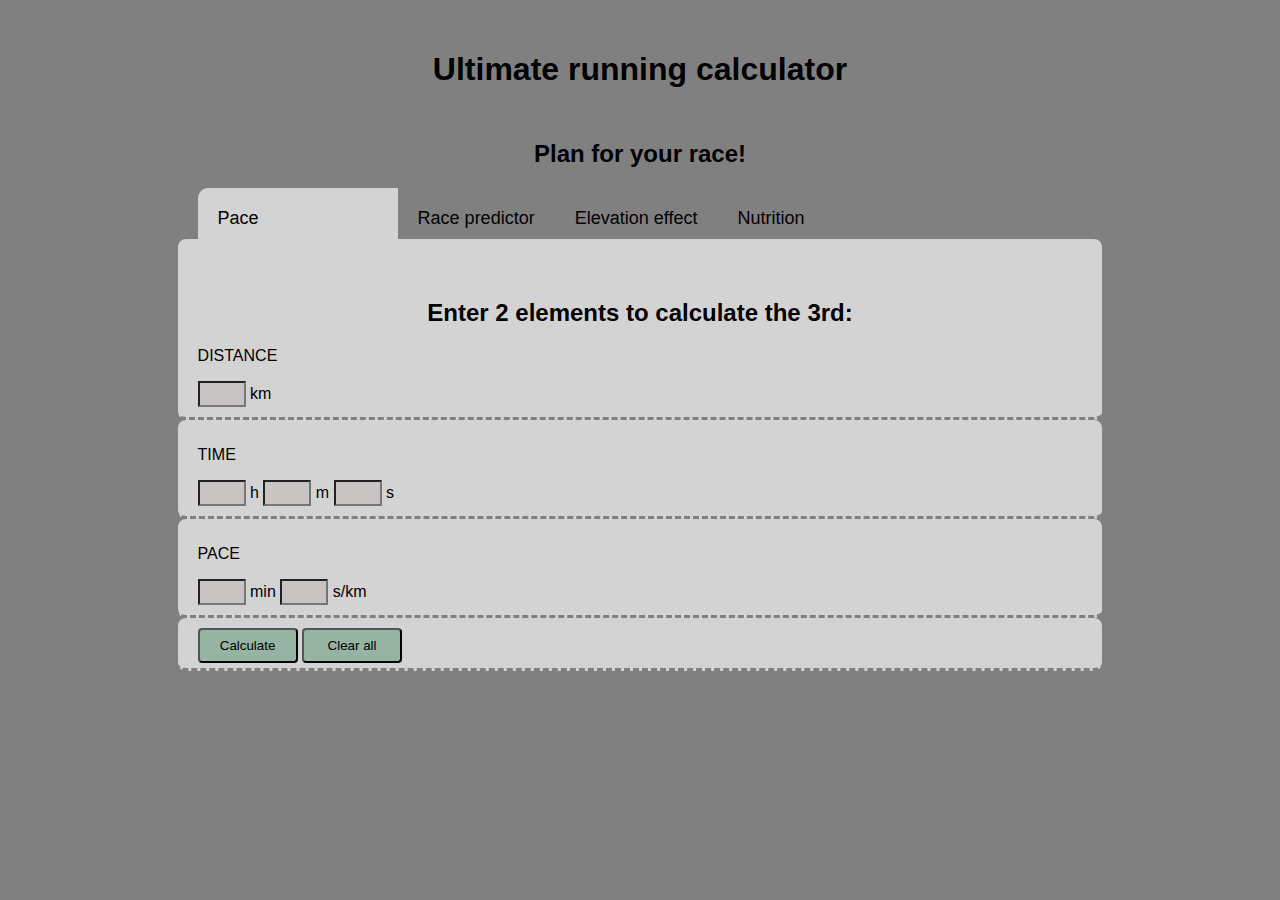
==== index.html @ 8b99d4f2 "Add files via upload" ====
<!DOCTYPE html>

<html lang=en>
    <head>

    <title>Ultimate running calculator</title>
    <meta charset="UTF-8">
    <meta name="viewport" content="width=device-width, initial-scale=1">
    <link rel="stylesheet" href="css/runningCal.css">
    <script src="apps/apps.js"></script>
    </head>
    <body>
        <header>
            <h1>Ultimate running calculator</h1>
            <h2>Plan for your race!</h2>
        </header>

        <div id = "calMenu">
            <a class = "button position" onclick="changePosition()" href="index.html" style="border-top-left-radius: 10px;">Pace</a>
            <a class = "button" href = #>Race predictor</a>
            <a class = "button" href = #>Elevation effect</a>
            <a class = "button" href = # style="border-top-right-radius: 10px;">Nutrition</a>
        </div>

        <div id="runCalculator">
            <div class="input-area">
            <h2>Enter 2 elements to calculate the 3rd:</h2>
            <p class="chosenOperand">Distance</p>   
            <input type="number" name="operand" id="distance" min = 0.1 /> km
             <!--   <select id="operand1-type">
                    <option value="km">km</option>
                    <option value="mi">mi</option>
              ``  </select> -->   
            </div>

            <div class="input-area">
                <p class="chosenOperand">Time</p>   
                <input type="number" name="operand" id="tH" min= 0 /><span> h</span>
                <input type="number" name="operand" id="tM" min= 0 /><span> m</span>
                <input type="number" name="operand" id="tS" min= 0 /><span> s</span>
            </div>

            <div class="input-area">
                <p class="chosenOperand">Pace</p>   
                <input type="number" name="operand" id="minPerK" min= 0 /><span> min</span>
                <input type="number" name="operand" id="secPerK" min= 0 /><span> s/km</span>
            </div>
            
            <div class="submit-area">
            <input type="submit" id="submitButton" value="Calculate">
            <input type="submit" id="clearButton" value="Clear all">

            </div>
        </div>
        
        <script> 
        document.getElementById("submitButton").addEventListener("click", calculateIt);
        document.getElementById("clearButton").addEventListener("click", clearAll);
        </script>
        
        <!--<div class="output-area">
            <h2>Output</h2>
         
            <h3>Operation</h2>
            <span id="final-operation">???</span>
        
            
            <h3>Return Value:</h2>
            <span id="result">???</span>
            </div>
        </div> -->

    </body>

</html>
---- css/runningCal.css ----
body {
    background-color: grey;
    font-family: 'Franklin Gothic Medium', 'Arial Narrow', Arial, sans-serif;
}

h1, h2 {
    text-align: center;
    padding-top: 30px;
    
}

p {
    text-align: left;
    text-transform: uppercase;
}

.input-area {
    margin: auto;
    width: 70%;
    padding: 10px 20px 10px 20px;
    background-color: lightgray;
    border-radius: 8px;
    border-bottom-style: dashed;
    border-bottom-color: grey   ;
}


#calMenu {
    display: flex;
    flex: 20%;
    flex-direction: row;
    margin: auto;
    width: 70%;
    padding: 0px;
    font-size: large;
    animation: fading 1s;
}


  
  @keyframes fading {
    from {opacity: 0.5;}
    to {opacity: 1;}
  }

input {
    width: 40px;
    height: 20px;
    background-color: rgb(201, 196, 196);
}


.button {
    background-color: inherit;
    border: none;
    outline: none;
    cursor: pointer;
    text-decoration: none;
    padding: 20px 20px 10px;
    color: black;
}

.button:hover {
    background-color: rgba(175, 166, 166, 0.699);
    color: darkred;
    animation: fading 1s;

} 

.position {
    background-color: lightgray;
    width: 160px;
    padding-bottom: 10px;
}

.submit-area {
    margin: auto;
    width: 70%;
    padding: 10px 20px 10px 20px;
    background-color: lightgray;
    border-radius: 8px;
    border-bottom-style: dashed;
    border-bottom-color: grey;
    height: 30px;
    
}



input[type=submit] {
   height: 35px; 
   width:100px;
   background-color: rgb(149, 180, 163);
   cursor: pointer;
   border-radius: 4px;
}

.clearfix::after {
    content: "";
    clear: both;
    display: table;
  }
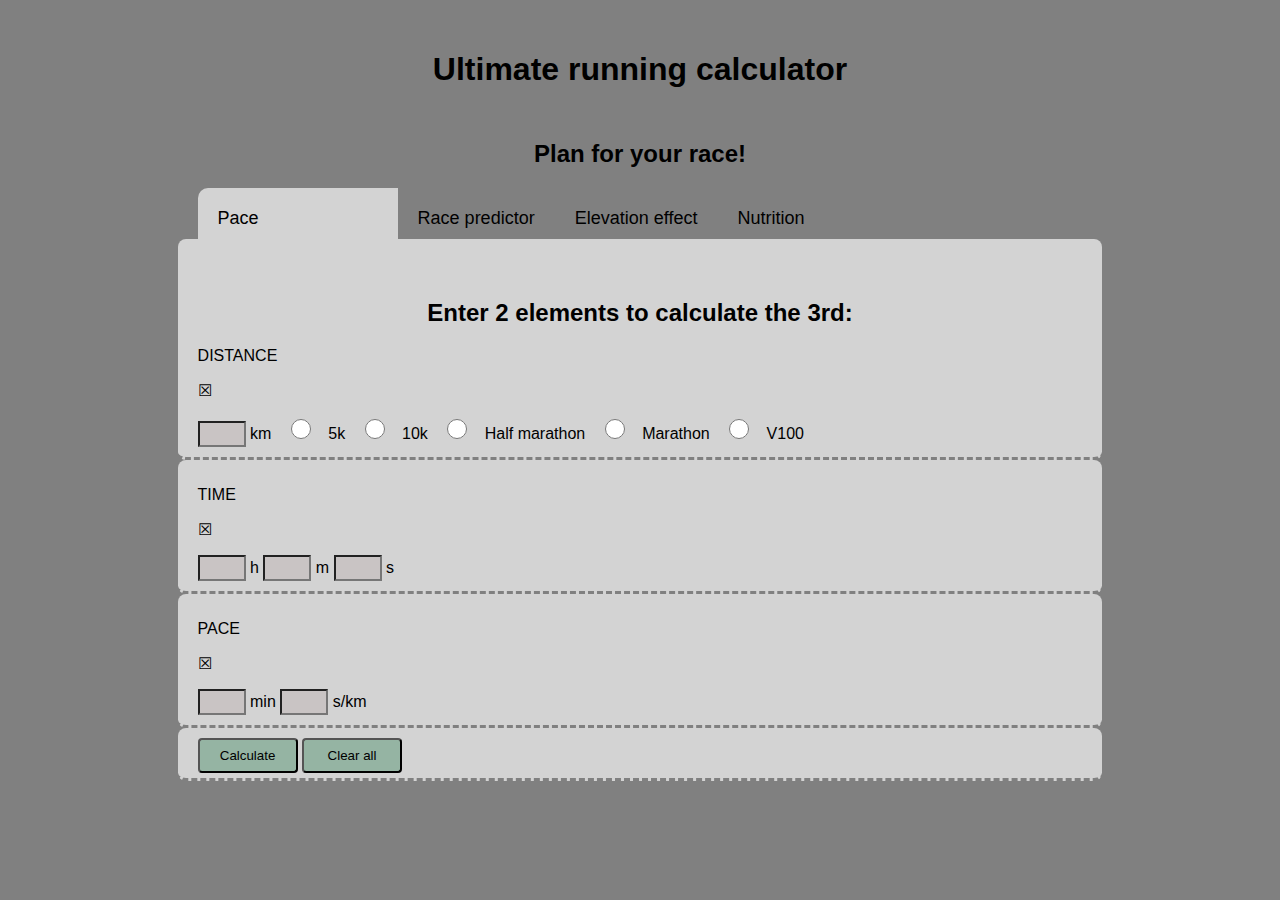
==== commit 9cdfd279: "Add files via upload" ====
--- a/index.html
+++ b/index.html
@@ -26,24 +26,35 @@
             <div class="input-area">
             <h2>Enter 2 elements to calculate the 3rd:</h2>
             <p class="chosenOperand">Distance</p>   
+            <p class = "clearElement" title = "Clear distance selection" onclick=clearDistance()>&#9746;&nbsp;&nbsp;</p>   
             <input type="number" name="operand" id="distance" min = 0.1 /> km
-             <!--   <select id="operand1-type">
+           <!-- <div id="fixedDistances"> -->
+                <input type="radio" onclick=radioDis() name="raceDistance" value=5> 5k
+                <input type="radio" onclick=radioDis() name="raceDistance" value=10> 10k
+                <input type="radio" onclick=radioDis() name="raceDistance" value=21.098> Half marathon
+                <input type="radio" onclick=radioDis() name="raceDistance" value=42.195> Marathon
+                <input type="radio" onclick=radioDis() name="raceDistance" value=98.4> V100
+              <!-- </div>
+               <select id="operand1-type">
                     <option value="km">km</option>
                     <option value="mi">mi</option>
               ``  </select> -->   
             </div>
 
             <div class="input-area">
-                <p class="chosenOperand">Time</p>   
+                <p class="chosenOperand">Time</p>
+                <p class = "clearElement" title = "Clear time selection" onclick = clearTime()>&#9746;&nbsp;&nbsp;</p>   
                 <input type="number" name="operand" id="tH" min= 0 /><span> h</span>
                 <input type="number" name="operand" id="tM" min= 0 /><span> m</span>
                 <input type="number" name="operand" id="tS" min= 0 /><span> s</span>
+
             </div>
 
             <div class="input-area">
-                <p class="chosenOperand">Pace</p>   
-                <input type="number" name="operand" id="minPerK" min= 0 /><span> min</span>
-                <input type="number" name="operand" id="secPerK" min= 0 /><span> s/km</span>
+                <p class = "chosenOperand">Pace</p>   
+                <p class = "clearElement" title = "Clear pace selection" onclick = clearPace()>&#9746;&nbsp;&nbsp;</p>   
+                <input type = "number" name = "operand" id = "minPerK" min = 0 /><span> min</span>
+                <input type = "number" name = "operand" id = "secPerK" min = 0 /><span> s/km</span>
             </div>
             
             <div class="submit-area">
@@ -55,7 +66,7 @@
         
         <script> 
         document.getElementById("submitButton").addEventListener("click", calculateIt);
-        document.getElementById("clearButton").addEventListener("click", clearAll);
+        document.getElementById("clearButton").addEventListener("click", clearAll);        
         </script>
         
         <!--<div class="output-area">
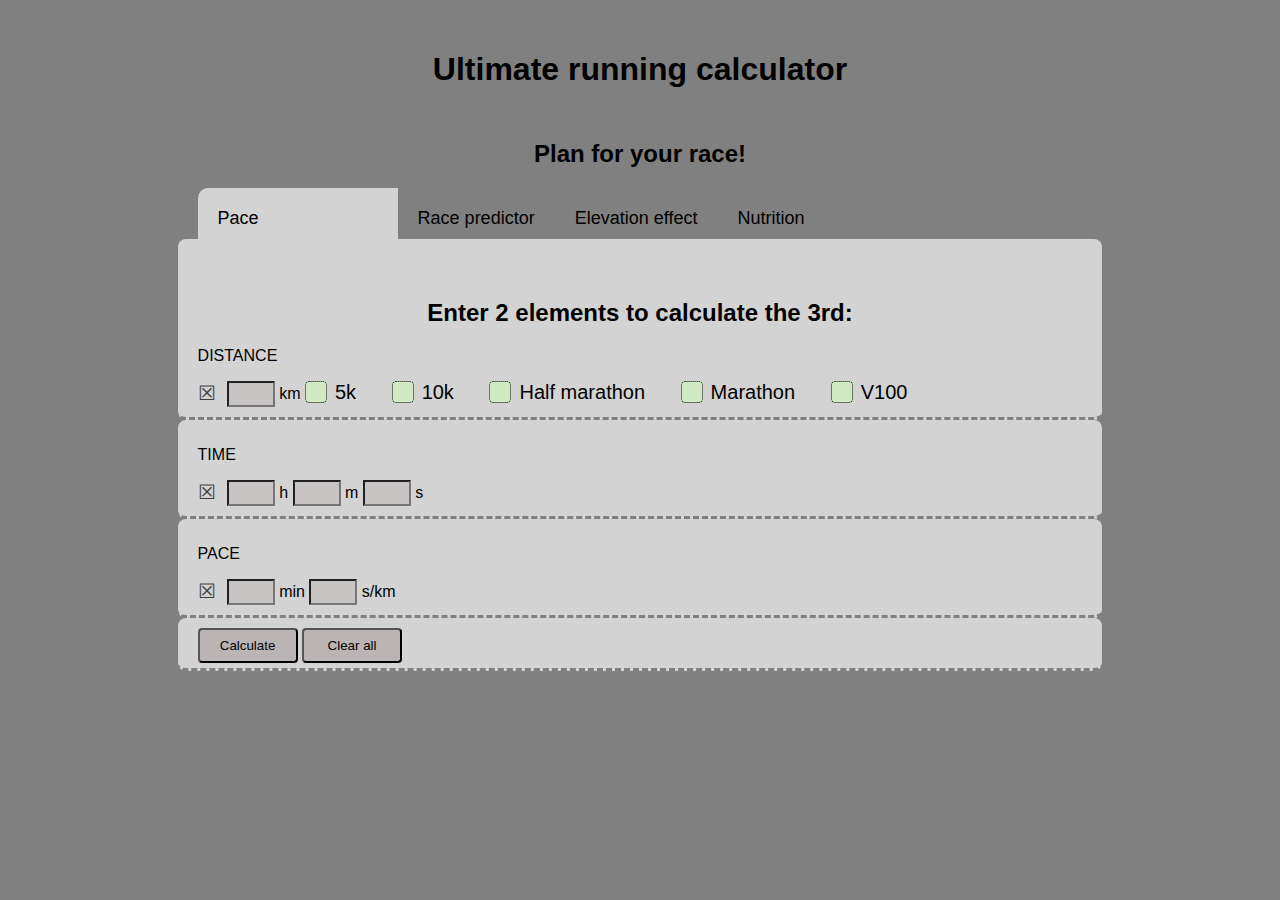
==== commit a70599e1: "Add files via upload" ====
--- a/index.html
+++ b/index.html
@@ -15,9 +15,9 @@
             <h2>Plan for your race!</h2>
         </header>
 
-        <div id = "calMenu">
-            <a class = "button position" onclick="changePosition()" href="index.html" style="border-top-left-radius: 10px;">Pace</a>
-            <a class = "button" href = #>Race predictor</a>
+        <div id = "mainNav">
+            <a class = "button position" href="index.html" style="border-top-left-radius: 10px;">Pace</a>
+            <a class = "button" href = "race.html">Race predictor</a>
             <a class = "button" href = #>Elevation effect</a>
             <a class = "button" href = # style="border-top-right-radius: 10px;">Nutrition</a>
         </div>
@@ -29,16 +29,26 @@
             <p class = "clearElement" title = "Clear distance selection" onclick=clearDistance()>&#9746;&nbsp;&nbsp;</p>   
             <input type="number" name="operand" id="distance" min = 0.1 /> km
            <!-- <div id="fixedDistances"> -->
+            <label class="container">
                 <input type="radio" onclick=radioDis() name="raceDistance" value=5> 5k
+                <span class="checkmark"></span>
+            </label>
+            <label class="container">
                 <input type="radio" onclick=radioDis() name="raceDistance" value=10> 10k
+                <span class="checkmark"></span>
+            </label>
+            <label class="container">
                 <input type="radio" onclick=radioDis() name="raceDistance" value=21.098> Half marathon
+                <span class="checkmark"></span>
+            </label>
+            <label class="container"> 
                 <input type="radio" onclick=radioDis() name="raceDistance" value=42.195> Marathon
+                <span class="checkmark"></span>
+            </label>
+            <label class="container">
                 <input type="radio" onclick=radioDis() name="raceDistance" value=98.4> V100
-              <!-- </div>
-               <select id="operand1-type">
-                    <option value="km">km</option>
-                    <option value="mi">mi</option>
-              ``  </select> -->   
+                <span class="checkmark"></span>
+            </label>
             </div>
 
             <div class="input-area">
@@ -66,20 +76,11 @@
         
         <script> 
         document.getElementById("submitButton").addEventListener("click", calculateIt);
-        document.getElementById("clearButton").addEventListener("click", clearAll);        
+        document.getElementById("clearButton").addEventListener("click", clearAll);   
+
+
         </script>
         
-        <!--<div class="output-area">
-            <h2>Output</h2>
-         
-            <h3>Operation</h2>
-            <span id="final-operation">???</span>
-        
-            
-            <h3>Return Value:</h2>
-            <span id="result">???</span>
-            </div>
-        </div> -->
 
     </body>
 
--- a/css/runningCal.css
+++ b/css/runningCal.css
@@ -16,6 +16,22 @@
     text-transform: uppercase;
 }
 
+.clearElement {
+    float: left;
+    margin: auto;
+    font-size: 20px;
+    cursor: pointer;
+    opacity: 0.7;
+}
+
+.clearElement:hover {
+    opacity: 1;
+}
+
+.fixedDistances {
+    float: right;
+}
+
 .input-area {
     margin: auto;
     width: 70%;
@@ -27,7 +43,7 @@
 }
 
 
-#calMenu {
+#mainNav {
     display: flex;
     flex: 20%;
     flex-direction: row;
@@ -40,7 +56,7 @@
 
 
   
-  @keyframes fading {
+@keyframes fading {
     from {opacity: 0.5;}
     to {opacity: 1;}
   }
@@ -52,7 +68,7 @@
 }
 
 
-.button {
+.button, .button1 {
     background-color: inherit;
     border: none;
     outline: none;
@@ -62,6 +78,10 @@
     color: black;
 }
 
+.button1 {
+    cursor:not-allowed;
+}
+
 .button:hover {
     background-color: rgba(175, 166, 166, 0.699);
     color: darkred;
@@ -69,7 +89,7 @@
 
 } 
 
-.position {
+a.position {
     background-color: lightgray;
     width: 160px;
     padding-bottom: 10px;
@@ -92,13 +112,77 @@
 input[type=submit] {
    height: 35px; 
    width:100px;
-   background-color: rgb(149, 180, 163);
+   background-color: rgba(175, 166, 166, 0.699);
    cursor: pointer;
    border-radius: 4px;
+}
+
+input[type=submit]:hover {
+    background-color: rgb(149, 180, 163);
 }
 
 .clearfix::after {
     content: "";
     clear: both;
     display: table;
-  }+  }
+
+#projectedResult {
+    padding-left: 100px;
+}
+
+input[type=radio] {
+    position: absolute;
+    opacity: 0;
+    cursor: pointer;
+}
+
+.checkmark {
+    position: absolute;
+    top: 0;
+    left: 0;
+    height: 20px;
+    width: 20px;
+    background-color: rgb(209, 233, 195);
+    border-style: dotted;
+    border-width: 1px;
+    border-radius: 20%;
+  }
+
+.container {
+    position: relative;
+    padding-left: 30px;
+    padding-right: 30px;
+    margin-bottom: 0px;
+    cursor: pointer;
+    font-size: 20px;
+}
+  
+.container:hover input ~ .checkmark {
+    background-color: rgb(159, 197, 164);
+    border-width: 1.5px;
+    border-style: dashed;
+  }
+
+  .container input:checked ~ .checkmark {
+    background-color: #17803a;
+  }
+
+  .checkmark:after {
+    content: "";
+    position: absolute;
+    display: none;
+  }
+
+  .container input:checked ~ .checkmark:after {
+    display: block;
+  }
+
+  .container .checkmark:after {
+   top: 5px;
+   left: 5px;
+   width: 10px;
+   height: 10px;
+   border-radius: 20%;
+   background: rgb(209, 233, 195);
+}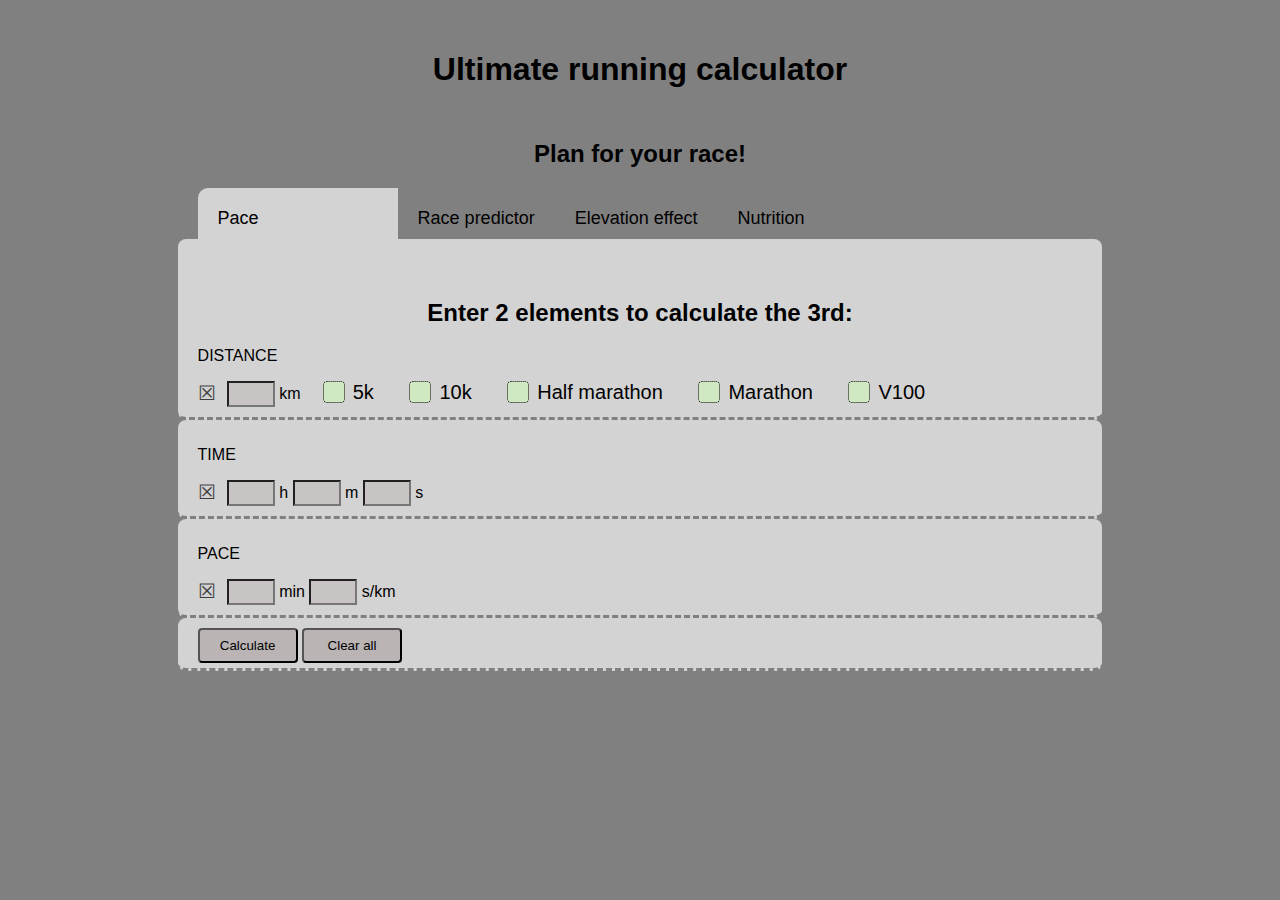
==== commit 89005714: "Update index.html" ====
--- a/index.html
+++ b/index.html
@@ -27,7 +27,7 @@
             <h2>Enter 2 elements to calculate the 3rd:</h2>
             <p class="chosenOperand">Distance</p>   
             <p class = "clearElement" title = "Clear distance selection" onclick=clearDistance()>&#9746;&nbsp;&nbsp;</p>   
-            <input type="number" name="operand" id="distance" min = 0.1 /> km
+            <input type="number" name="operand" id="distance" min = 0.1 /> km&nbsp;&nbsp;&nbsp;&nbsp;
            <!-- <div id="fixedDistances"> -->
             <label class="container">
                 <input type="radio" onclick=radioDis() name="raceDistance" value=5> 5k
@@ -84,4 +84,4 @@
 
     </body>
 
-</html>+</html>
